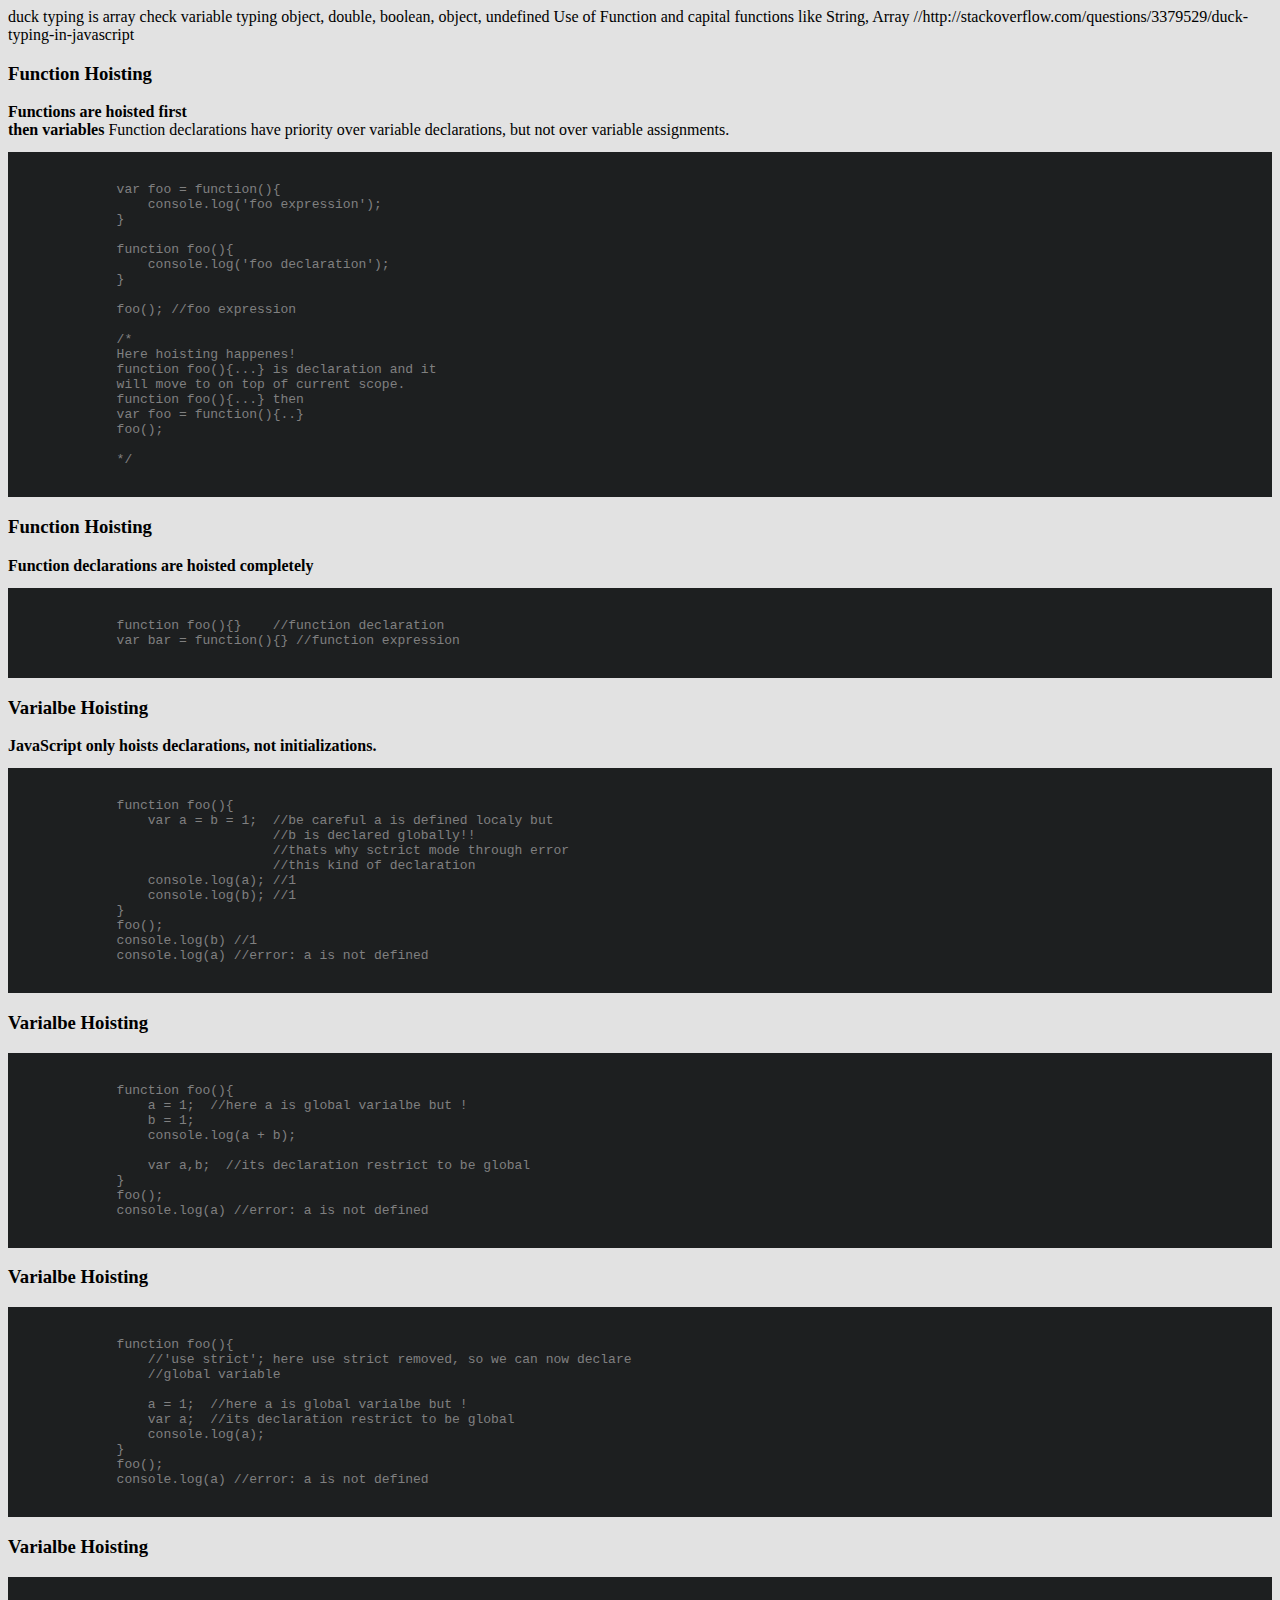
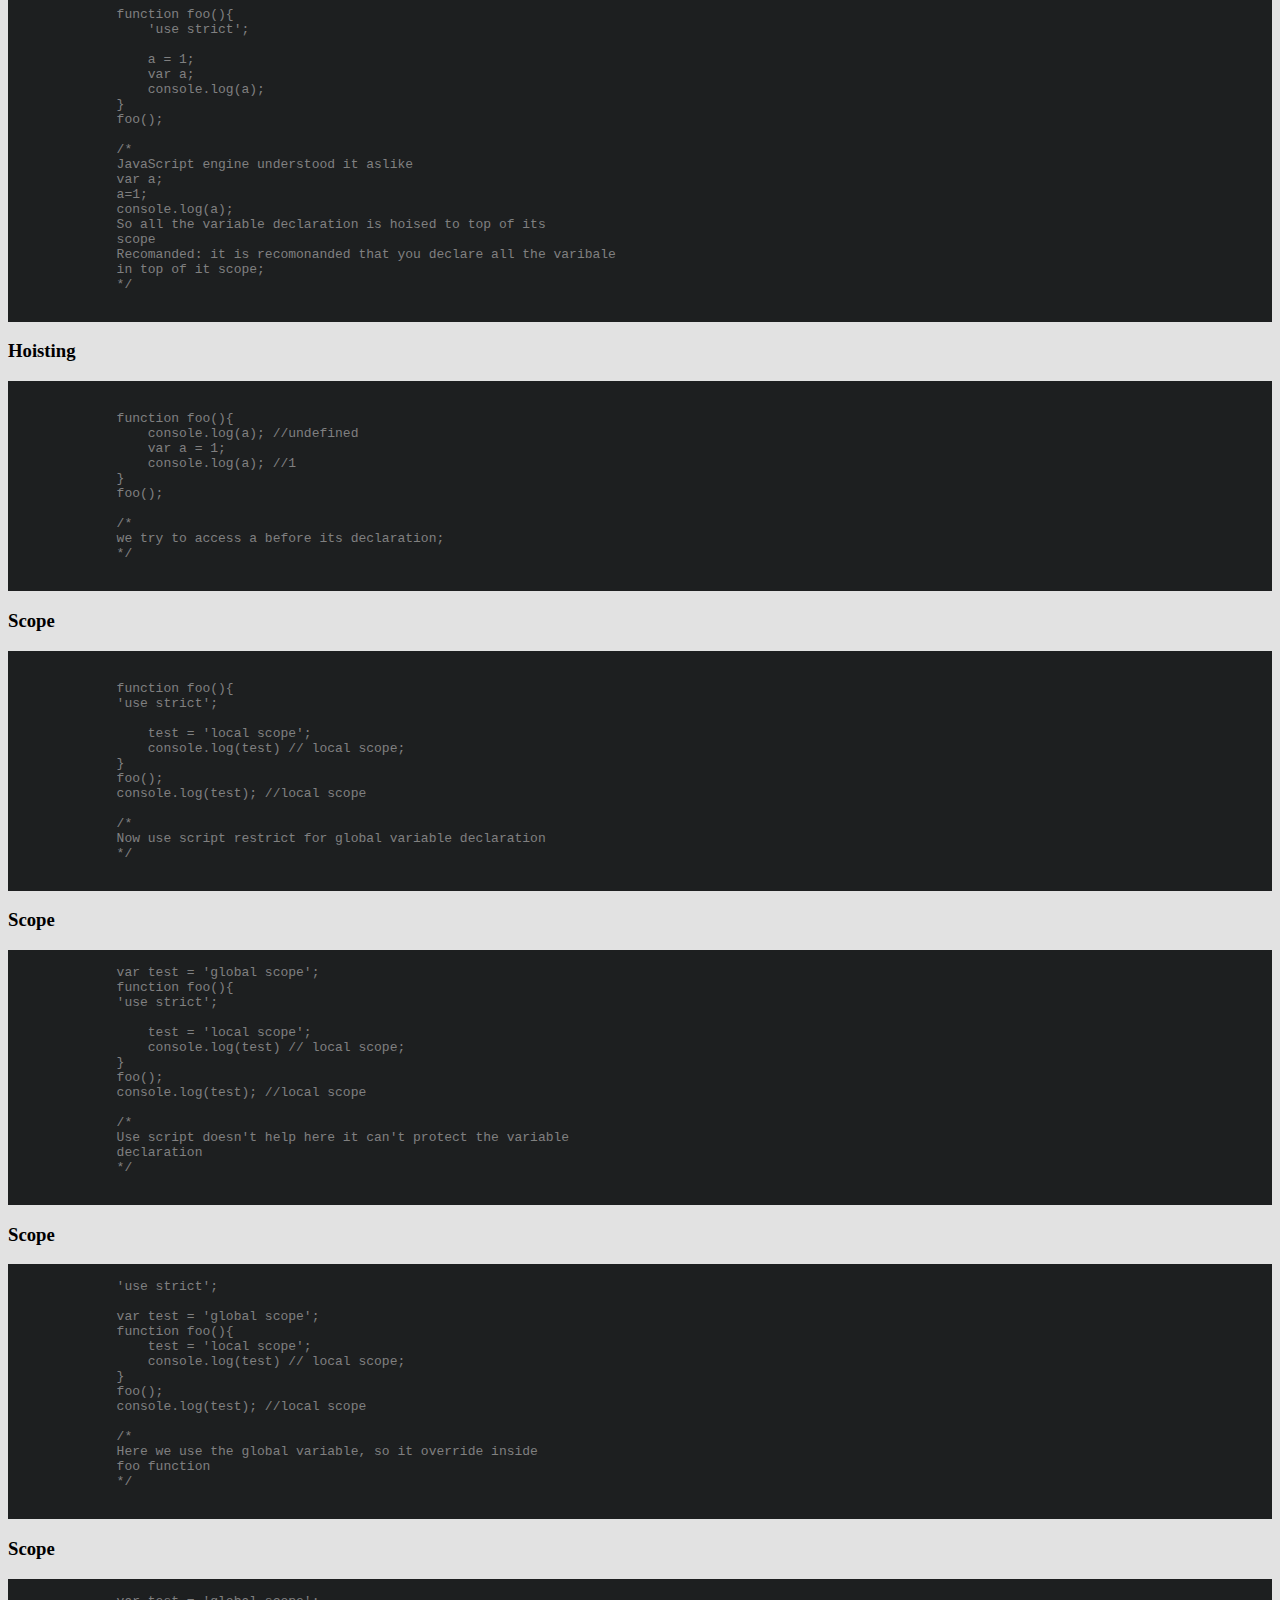
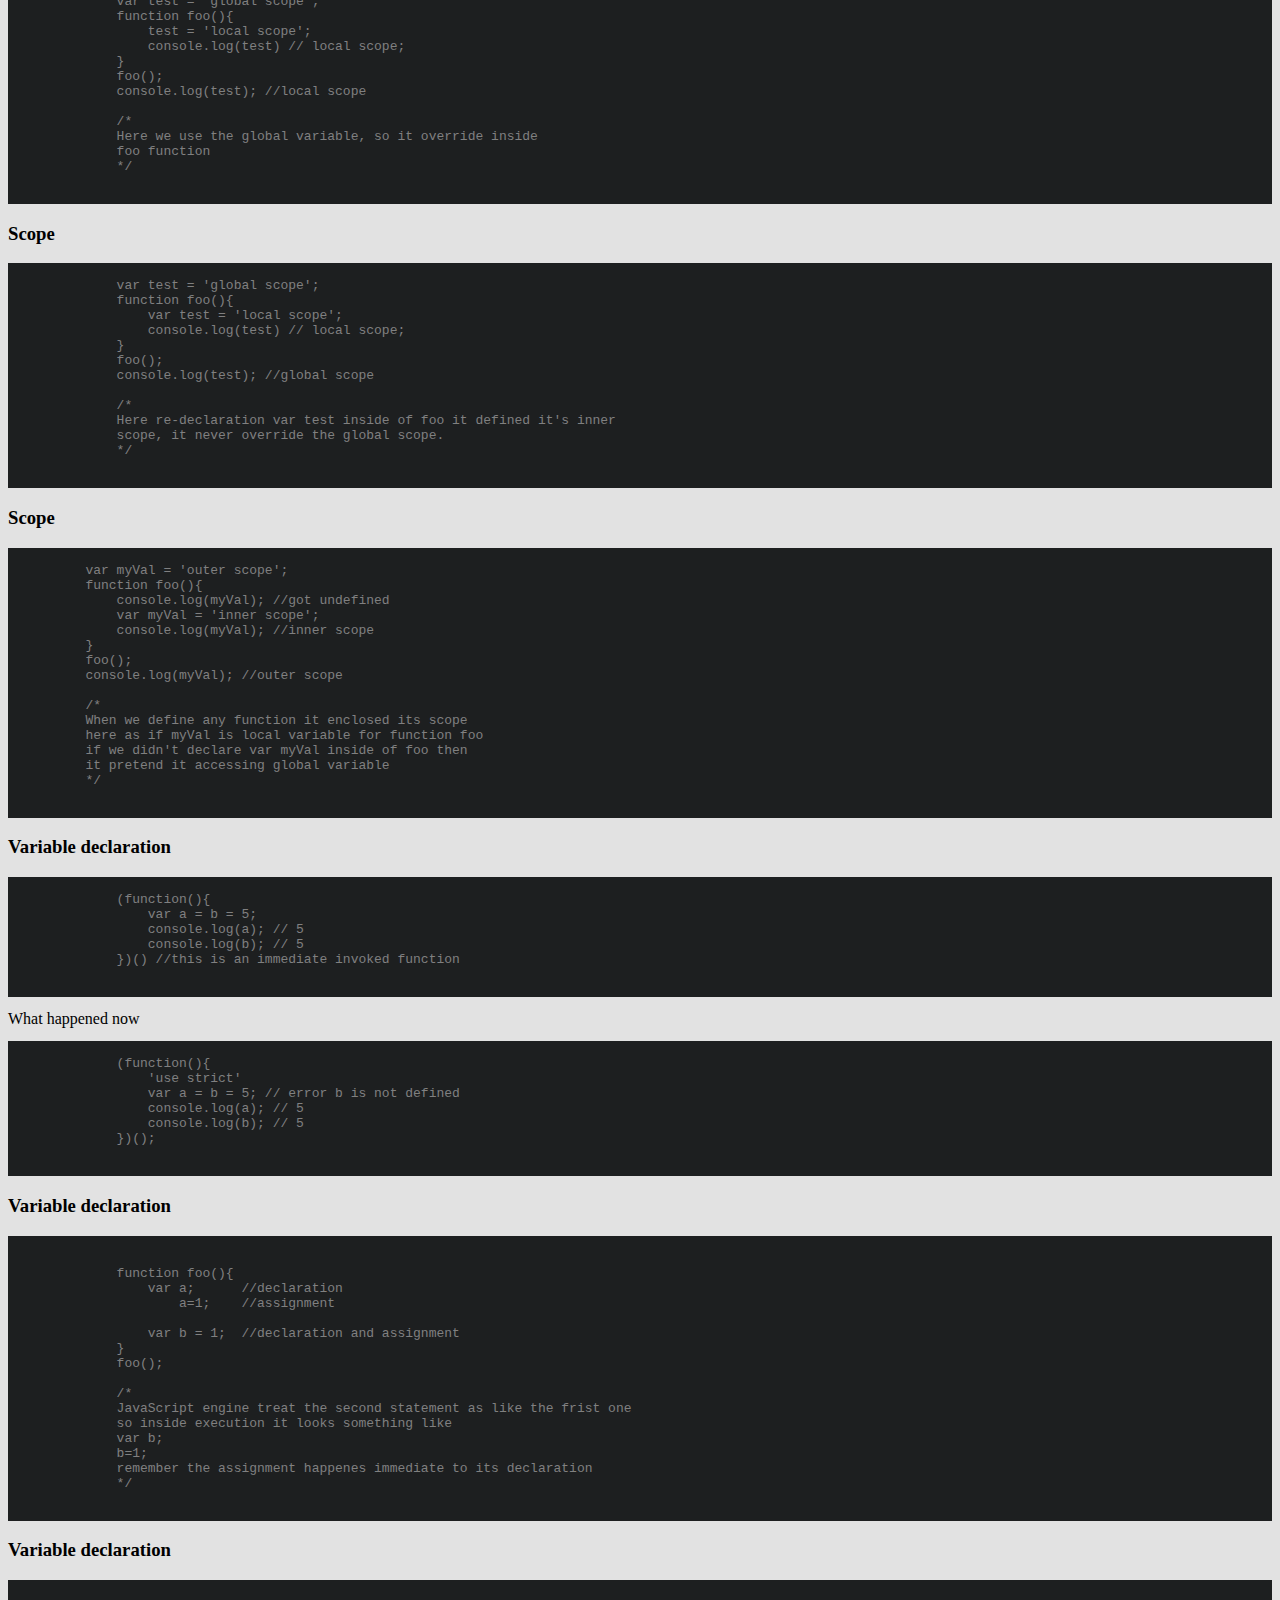
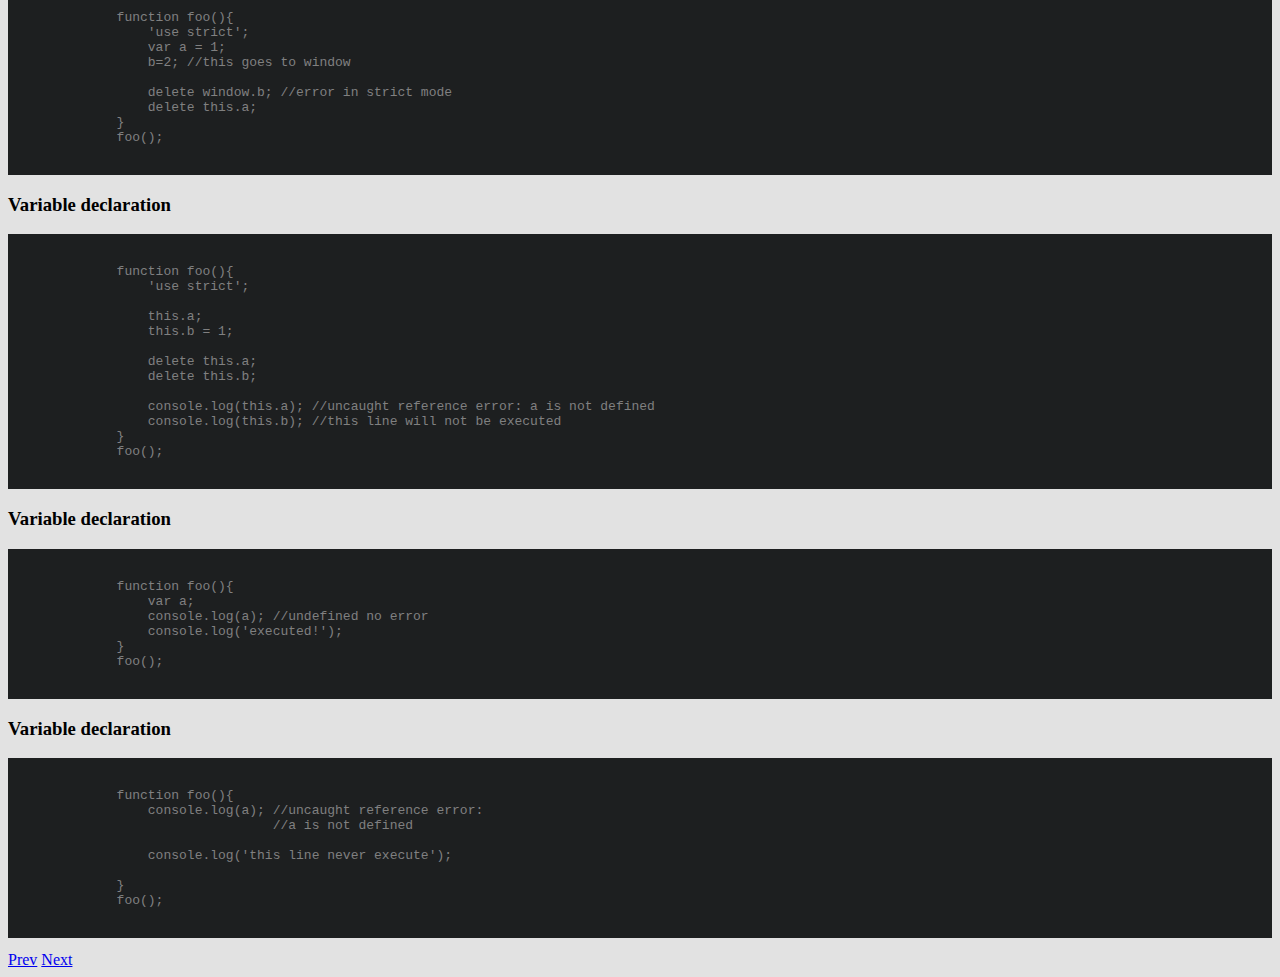
==== src/index.html @ 2420d758 "add basic structure" ====
<html>

<head>
    <title>Basic Javascript</title>
    <link rel="stylesheet" type="text/css" href="css/app.css" />
</head>

<body>
    <div class="container">
        duck typing
        is array check
        variable typing object, double, boolean, object, undefined
        Use of Function and capital functions like String, Array
        //http://stackoverflow.com/questions/3379529/duck-typing-in-javascript
        
        <h3>Function Hoisting</h3>
        <b>Functions are hoisted first</br>
        then variables</b>
        Function declarations have priority over variable declarations, 
        but not over variable assignments.        
        <pre>            
            var foo = function(){
                console.log('foo expression');
            }
            
            function foo(){
                console.log('foo declaration');
            }
            
            foo(); //foo expression
            
            /*
            Here hoisting happenes! 
            function foo(){...} is declaration and it 
            will move to on top of current scope.
            function foo(){...} then
            var foo = function(){..}
            foo();            
            
            */                             
        </pre>
        
        <h3>Function Hoisting</h3>
        <b>Function declarations are hoisted completely</b>
        <pre>            
            function foo(){}    //function declaration
            var bar = function(){} //function expression                    
        </pre>
        
        <h3>Varialbe Hoisting</h3>
        <b>JavaScript only hoists declarations, not initializations.</b>        
        <pre>            
            function foo(){
                var a = b = 1;  //be careful a is defined localy but
                                //b is declared globally!!
                                //thats why sctrict mode through error 
                                //this kind of declaration 
                console.log(a); //1
                console.log(b); //1    
            }
            foo();
            console.log(b) //1
            console.log(a) //error: a is not defined            
        </pre>
        
        <h3>Varialbe Hoisting</h3>        
        <pre>            
            function foo(){
                a = 1;  //here a is global varialbe but !
                b = 1;                
                console.log(a + b);
                
                var a,b;  //its declaration restrict to be global    
            }
            foo();
            console.log(a) //error: a is not defined            
        </pre>
        
        <h3>Varialbe Hoisting</h3>        
        <pre>            
            function foo(){
                //'use strict'; here use strict removed, so we can now declare 
                //global variable 
                
                a = 1;  //here a is global varialbe but !
                var a;  //its declaration restrict to be global
                console.log(a);    
            }
            foo();
            console.log(a) //error: a is not defined            
        </pre> 
        
        <h3>Varialbe Hoisting</h3>        
        <pre>            
            function foo(){
                'use strict';
                
                a = 1;
                var a;
                console.log(a);    
            }
            foo();
            
            /*
            JavaScript engine understood it aslike
            var a;
            a=1;
            console.log(a);
            So all the variable declaration is hoised to top of its
            scope
            Recomanded: it is recomonanded that you declare all the varibale
            in top of it scope;
            */
        </pre>        
        
        <h3>Hoisting</h3>
        <pre>            
            function foo(){            
                console.log(a); //undefined
                var a = 1;
                console.log(a); //1
            }
            foo();            
            
            /*
            we try to access a before its declaration;
            */
        </pre>
        
        <h3>Scope</h3>
        <pre>            
            function foo(){
            'use strict';
            
                test = 'local scope';
                console.log(test) // local scope;
            }
            foo();
            console.log(test); //local scope
            
            /*
            Now use script restrict for global variable declaration
            */
        </pre>
        
        <h3>Scope</h3>
        <pre>
            var test = 'global scope';
            function foo(){
            'use strict';
            
                test = 'local scope';
                console.log(test) // local scope;
            }
            foo();
            console.log(test); //local scope
            
            /*
            Use script doesn't help here it can't protect the variable 
            declaration
            */
        </pre>
        
        <h3>Scope</h3>
        <pre>
            'use strict';
            
            var test = 'global scope';
            function foo(){
                test = 'local scope';
                console.log(test) // local scope;
            }
            foo();
            console.log(test); //local scope
            
            /*
            Here we use the global variable, so it override inside
            foo function
            */
        </pre>
        
        <h3>Scope</h3>
        <pre>
            var test = 'global scope';
            function foo(){
                test = 'local scope';
                console.log(test) // local scope;
            }
            foo();
            console.log(test); //local scope
            
            /*
            Here we use the global variable, so it override inside
            foo function
            */
        </pre>
        
        <h3>Scope</h3>
        <pre>
            var test = 'global scope';
            function foo(){
                var test = 'local scope';
                console.log(test) // local scope;
            }
            foo();
            console.log(test); //global scope
            
            /*
            Here re-declaration var test inside of foo it defined it's inner
            scope, it never override the global scope.
            */
        </pre>
        
        <h3>Scope</h3>
        <pre>
        var myVal = 'outer scope';
        function foo(){
            console.log(myVal); //got undefined
            var myVal = 'inner scope';
            console.log(myVal); //inner scope
        }
        foo();
        console.log(myVal); //outer scope
        
        /*
        When we define any function it enclosed its scope
        here as if myVal is local variable for function foo
        if we didn't declare var myVal inside of foo then 
        it pretend it accessing global variable
        */
        </pre>

        <h3>Variable declaration</h3>
        <pre>
            (function(){
                var a = b = 5;
                console.log(a); // 5
                console.log(b); // 5
            })() //this is an immediate invoked function
        </pre> 
        What happened now
        <pre>
            (function(){
                'use strict'
                var a = b = 5; // error b is not defined
                console.log(a); // 5
                console.log(b); // 5
            })();
        </pre>
        
        <h3>Variable declaration</h3>
        <pre>            
            function foo(){
                var a;      //declaration
                    a=1;    //assignment
                
                var b = 1;  //declaration and assignment
            }
            foo();            
            
            /*
            JavaScript engine treat the second statement as like the frist one
            so inside execution it looks something like
            var b;
            b=1; 
            remember the assignment happenes immediate to its declaration
            */
        </pre>
                
        <h3>Variable declaration</h3>
        <pre>            
            function foo(){
                'use strict';
                var a = 1;
                b=2; //this goes to window 
                
                delete window.b; //error in strict mode
                delete this.a;                
            }
            foo();   
        </pre>
        
        <h3>Variable declaration</h3>
        <pre>            
            function foo(){
                'use strict';
                
                this.a;
                this.b = 1;
                
                delete this.a;
                delete this.b;
                
                console.log(this.a); //uncaught reference error: a is not defined                
                console.log(this.b); //this line will not be executed
            }
            foo();   
        </pre>
        
        <h3>Variable declaration</h3>
        <pre>            
            function foo(){
                var a; 
                console.log(a); //undefined no error                
                console.log('executed!');                
            }
            foo();   
        </pre>
        
        <h3>Variable declaration</h3>
        <pre>            
            function foo(){
                console.log(a); //uncaught reference error:
                                //a is not defined
                
                console.log('this line never execute');
                
            }
            foo();   
        </pre>
        <a href="javascript:void(0)" id="prev">Prev</a>
        <a href="javascript:void(0)" id="next">Next</a>
    </div>
    <script src="app.js"></script>
</body>

</html>
---- src/css/app.css ----
body{
    background: #e2e2e2;
}
pre{
    color: #808080;
    background: #1D1F20;
    padding: 15px;
}
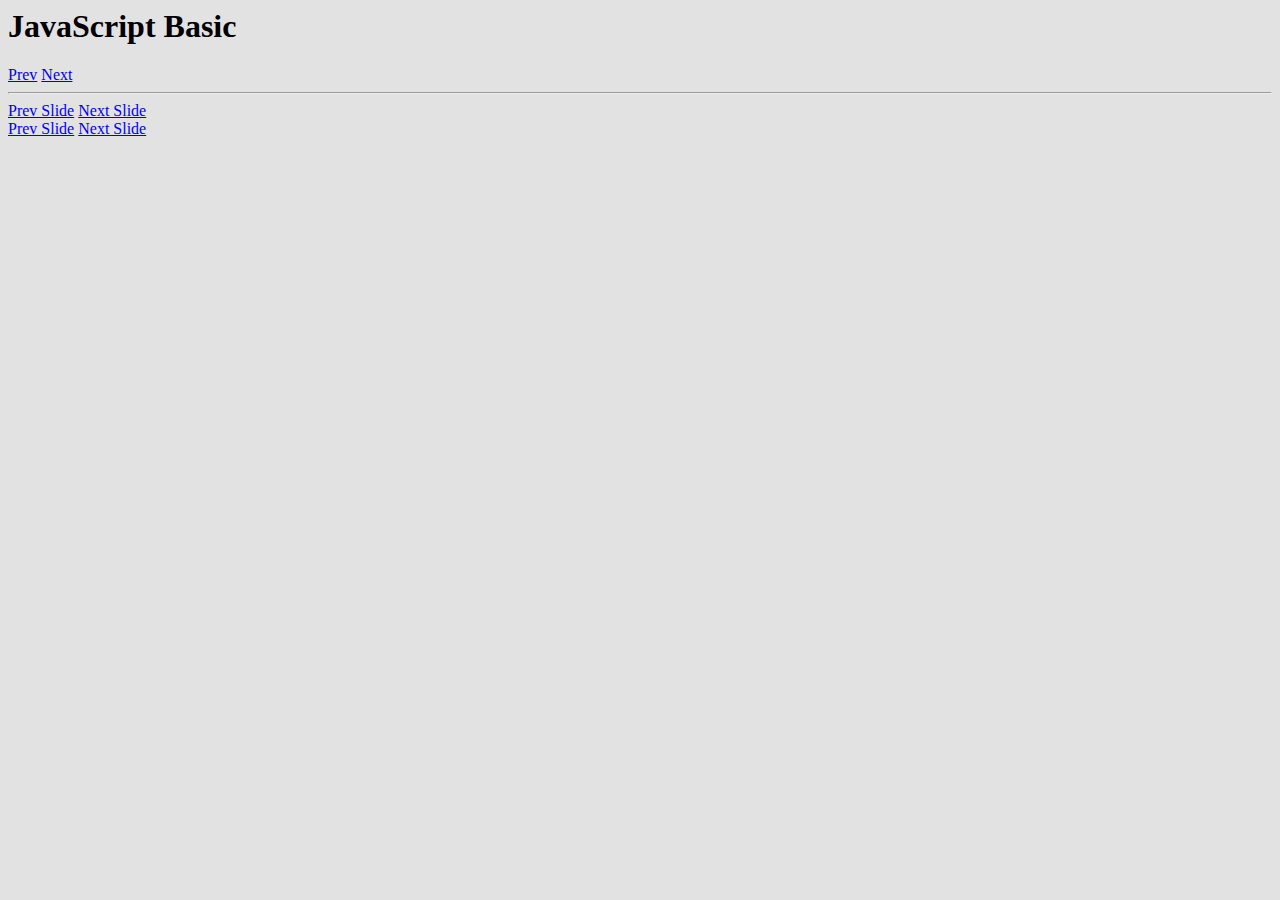
==== commit 2fb95031: "create pager and slider" ====
--- a/src/index.html
+++ b/src/index.html
@@ -6,321 +6,21 @@
 </head>
 
 <body>
+    <header><h1>JavaScript Basic</h1></header>
     <div class="container">
-        duck typing
-        is array check
-        variable typing object, double, boolean, object, undefined
-        Use of Function and capital functions like String, Array
-        //http://stackoverflow.com/questions/3379529/duck-typing-in-javascript
-        
-        <h3>Function Hoisting</h3>
-        <b>Functions are hoisted first</br>
-        then variables</b>
-        Function declarations have priority over variable declarations, 
-        but not over variable assignments.        
-        <pre>            
-            var foo = function(){
-                console.log('foo expression');
-            }
-            
-            function foo(){
-                console.log('foo declaration');
-            }
-            
-            foo(); //foo expression
-            
-            /*
-            Here hoisting happenes! 
-            function foo(){...} is declaration and it 
-            will move to on top of current scope.
-            function foo(){...} then
-            var foo = function(){..}
-            foo();            
-            
-            */                             
-        </pre>
-        
-        <h3>Function Hoisting</h3>
-        <b>Function declarations are hoisted completely</b>
-        <pre>            
-            function foo(){}    //function declaration
-            var bar = function(){} //function expression                    
-        </pre>
-        
-        <h3>Varialbe Hoisting</h3>
-        <b>JavaScript only hoists declarations, not initializations.</b>        
-        <pre>            
-            function foo(){
-                var a = b = 1;  //be careful a is defined localy but
-                                //b is declared globally!!
-                                //thats why sctrict mode through error 
-                                //this kind of declaration 
-                console.log(a); //1
-                console.log(b); //1    
-            }
-            foo();
-            console.log(b) //1
-            console.log(a) //error: a is not defined            
-        </pre>
-        
-        <h3>Varialbe Hoisting</h3>        
-        <pre>            
-            function foo(){
-                a = 1;  //here a is global varialbe but !
-                b = 1;                
-                console.log(a + b);
-                
-                var a,b;  //its declaration restrict to be global    
-            }
-            foo();
-            console.log(a) //error: a is not defined            
-        </pre>
-        
-        <h3>Varialbe Hoisting</h3>        
-        <pre>            
-            function foo(){
-                //'use strict'; here use strict removed, so we can now declare 
-                //global variable 
-                
-                a = 1;  //here a is global varialbe but !
-                var a;  //its declaration restrict to be global
-                console.log(a);    
-            }
-            foo();
-            console.log(a) //error: a is not defined            
-        </pre> 
-        
-        <h3>Varialbe Hoisting</h3>        
-        <pre>            
-            function foo(){
-                'use strict';
-                
-                a = 1;
-                var a;
-                console.log(a);    
-            }
-            foo();
-            
-            /*
-            JavaScript engine understood it aslike
-            var a;
-            a=1;
-            console.log(a);
-            So all the variable declaration is hoised to top of its
-            scope
-            Recomanded: it is recomonanded that you declare all the varibale
-            in top of it scope;
-            */
-        </pre>        
-        
-        <h3>Hoisting</h3>
-        <pre>            
-            function foo(){            
-                console.log(a); //undefined
-                var a = 1;
-                console.log(a); //1
-            }
-            foo();            
-            
-            /*
-            we try to access a before its declaration;
-            */
-        </pre>
-        
-        <h3>Scope</h3>
-        <pre>            
-            function foo(){
-            'use strict';
-            
-                test = 'local scope';
-                console.log(test) // local scope;
-            }
-            foo();
-            console.log(test); //local scope
-            
-            /*
-            Now use script restrict for global variable declaration
-            */
-        </pre>
-        
-        <h3>Scope</h3>
-        <pre>
-            var test = 'global scope';
-            function foo(){
-            'use strict';
-            
-                test = 'local scope';
-                console.log(test) // local scope;
-            }
-            foo();
-            console.log(test); //local scope
-            
-            /*
-            Use script doesn't help here it can't protect the variable 
-            declaration
-            */
-        </pre>
-        
-        <h3>Scope</h3>
-        <pre>
-            'use strict';
-            
-            var test = 'global scope';
-            function foo(){
-                test = 'local scope';
-                console.log(test) // local scope;
-            }
-            foo();
-            console.log(test); //local scope
-            
-            /*
-            Here we use the global variable, so it override inside
-            foo function
-            */
-        </pre>
-        
-        <h3>Scope</h3>
-        <pre>
-            var test = 'global scope';
-            function foo(){
-                test = 'local scope';
-                console.log(test) // local scope;
-            }
-            foo();
-            console.log(test); //local scope
-            
-            /*
-            Here we use the global variable, so it override inside
-            foo function
-            */
-        </pre>
-        
-        <h3>Scope</h3>
-        <pre>
-            var test = 'global scope';
-            function foo(){
-                var test = 'local scope';
-                console.log(test) // local scope;
-            }
-            foo();
-            console.log(test); //global scope
-            
-            /*
-            Here re-declaration var test inside of foo it defined it's inner
-            scope, it never override the global scope.
-            */
-        </pre>
-        
-        <h3>Scope</h3>
-        <pre>
-        var myVal = 'outer scope';
-        function foo(){
-            console.log(myVal); //got undefined
-            var myVal = 'inner scope';
-            console.log(myVal); //inner scope
-        }
-        foo();
-        console.log(myVal); //outer scope
-        
-        /*
-        When we define any function it enclosed its scope
-        here as if myVal is local variable for function foo
-        if we didn't declare var myVal inside of foo then 
-        it pretend it accessing global variable
-        */
-        </pre>
+        <a href="javascript:void(0)" class="prev">Prev</a>
+        <a href="javascript:void(0)" class="next">Next</a>
+        <hr>
+        <a href="javascript:void(0)" class="prev-slide">Prev Slide</a>
+        <a href="javascript:void(0)" class="next-slide">Next Slide</a>
 
-        <h3>Variable declaration</h3>
-        <pre>
-            (function(){
-                var a = b = 5;
-                console.log(a); // 5
-                console.log(b); // 5
-            })() //this is an immediate invoked function
-        </pre> 
-        What happened now
-        <pre>
-            (function(){
-                'use strict'
-                var a = b = 5; // error b is not defined
-                console.log(a); // 5
-                console.log(b); // 5
-            })();
-        </pre>
-        
-        <h3>Variable declaration</h3>
-        <pre>            
-            function foo(){
-                var a;      //declaration
-                    a=1;    //assignment
-                
-                var b = 1;  //declaration and assignment
-            }
-            foo();            
-            
-            /*
-            JavaScript engine treat the second statement as like the frist one
-            so inside execution it looks something like
-            var b;
-            b=1; 
-            remember the assignment happenes immediate to its declaration
-            */
-        </pre>
-                
-        <h3>Variable declaration</h3>
-        <pre>            
-            function foo(){
-                'use strict';
-                var a = 1;
-                b=2; //this goes to window 
-                
-                delete window.b; //error in strict mode
-                delete this.a;                
-            }
-            foo();   
-        </pre>
-        
-        <h3>Variable declaration</h3>
-        <pre>            
-            function foo(){
-                'use strict';
-                
-                this.a;
-                this.b = 1;
-                
-                delete this.a;
-                delete this.b;
-                
-                console.log(this.a); //uncaught reference error: a is not defined                
-                console.log(this.b); //this line will not be executed
-            }
-            foo();   
-        </pre>
-        
-        <h3>Variable declaration</h3>
-        <pre>            
-            function foo(){
-                var a; 
-                console.log(a); //undefined no error                
-                console.log('executed!');                
-            }
-            foo();   
-        </pre>
-        
-        <h3>Variable declaration</h3>
-        <pre>            
-            function foo(){
-                console.log(a); //uncaught reference error:
-                                //a is not defined
-                
-                console.log('this line never execute');
-                
-            }
-            foo();   
-        </pre>
-        <a href="javascript:void(0)" id="prev">Prev</a>
-        <a href="javascript:void(0)" id="next">Next</a>
+        <section id="view">
+        </section>
+        <a href="javascript:void(0)" class="prev">Prev Slide</a>
+        <a href="javascript:void(0)" class="next">Next Slide</a>
     </div>
+    <script src="services/http-service.js"></script>
+    <script src="services/route-service.js"></script>
     <script src="app.js"></script>
 </body>
 
--- a/src/css/app.css
+++ b/src/css/app.css
@@ -1,8 +1,13 @@
 body{
     background: #e2e2e2;
 }
+
 pre{
     color: #808080;
     background: #1D1F20;
     padding: 15px;
+}
+
+.slide:not(:first-child) {
+    display: none;
 }